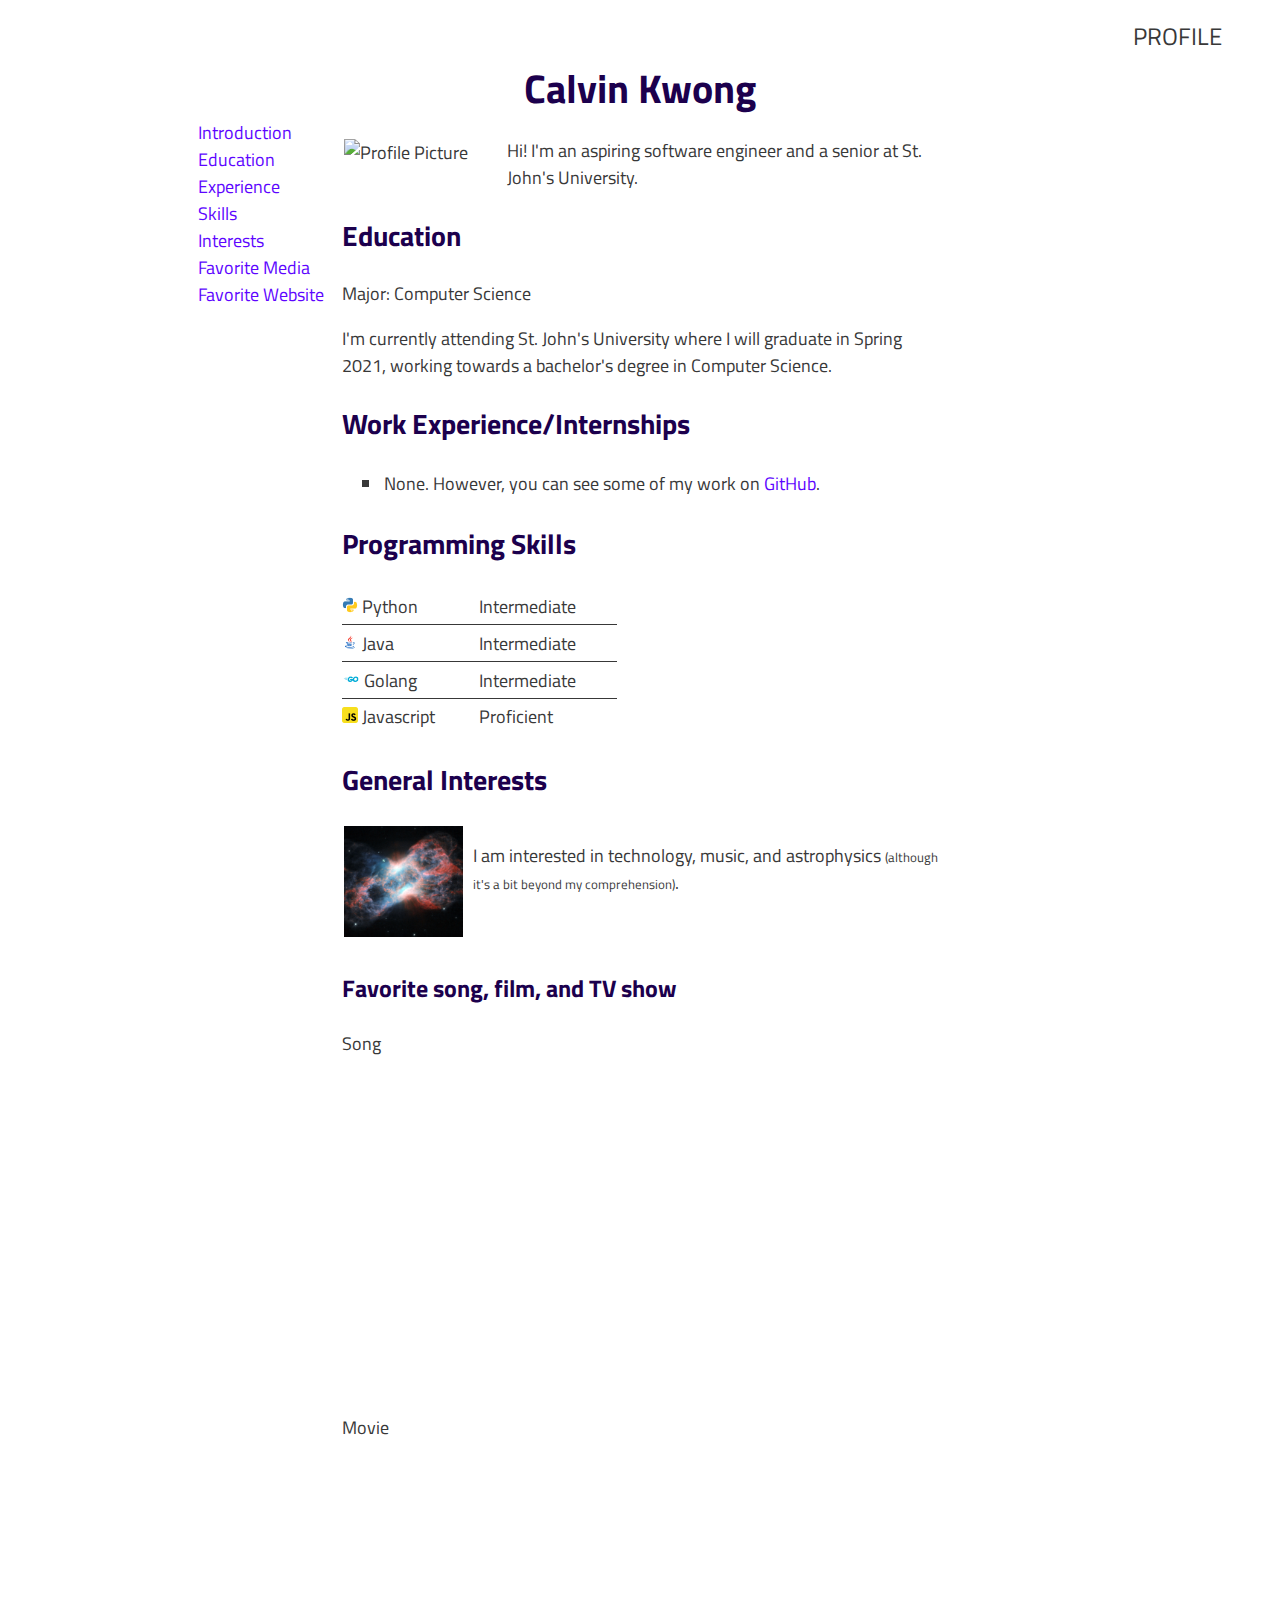
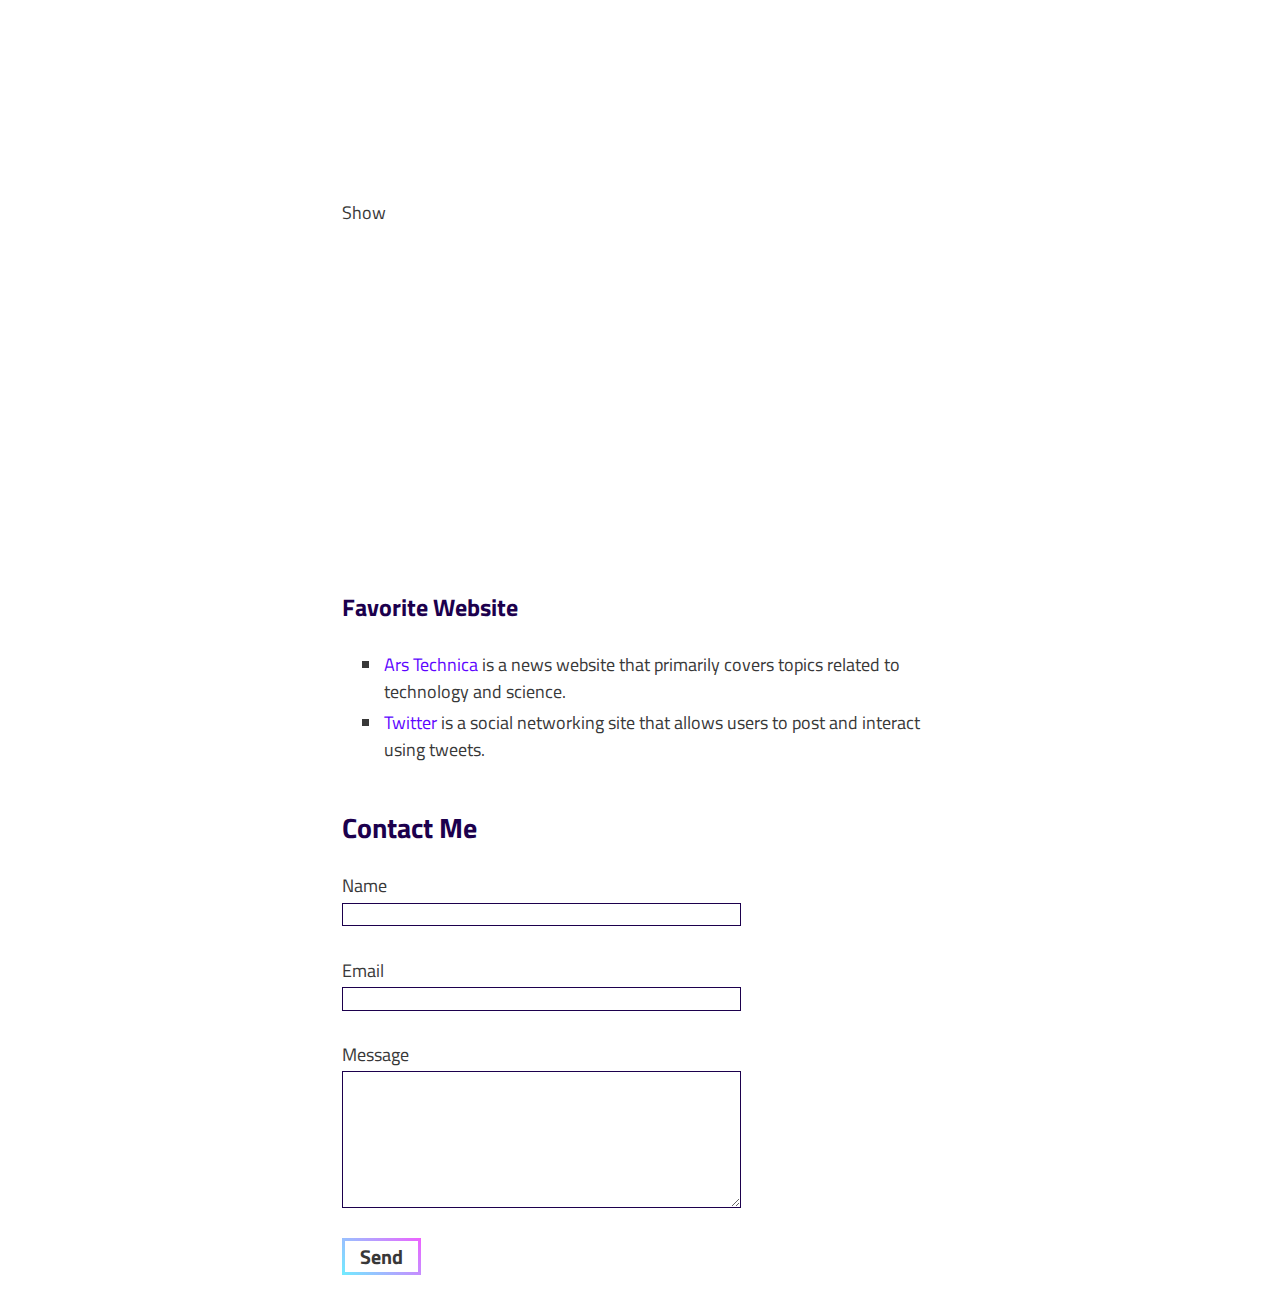
==== index.html @ 83ea5fe5 "Milestone 2 very basic css" ====
<!DOCTYPE html>
<html>
    <head>
        <meta name="viewport" content="width=device-width, initial-scale=1">
        <title>Profile Page</title>

        <link rel="stylesheet" href="css/design.css">
        <link rel="stylesheet" href="css/mycss_web.css" media="(min-width: 769px)">
        <link rel="stylesheet" href="css/mycss_tablet.css" media="(max-width: 768px)">

        <link rel="preconnect" href="https://fonts.gstatic.com">
        <link href="https://fonts.googleapis.com/css2?family=Titillium+Web&display=swap" rel="stylesheet">

        <script src="https://kit.fontawesome.com/d18b7a33a9.js" crossorigin="anonymous"></script>
        <style>
            #basic {
                font-size: 2.5rem;
                margin: 0px 0px 0px 0px;
                text-align: center;
                width:"100%";
            }
        </style>

    </head>
    <body>
        <header>
            <nav>
                <ul class="navbar">
                    <li><a class="nav-link" href="#">Profile</a></li> 
                </ul>
            </nav>
        </header>

        <main>
            <div id="profile">
                <h1 id="basic">Calvin Kwong</h1>

                <div id="shortcuts">
                    <a href="#basic">Introduction</a><br>
                    <a href="#education">Education</a><br>
                    <a href="#experience">Experience</a><br>
                    <a href="#skills">Skills</a><br>
                    <a href="#interests">Interests</a><br>
                    <a href="#favorite_media">Favorite Media</a><br>
                    <a href="#favorite_website">Favorite Website</a>
                </div>

                <div id="information">
                    <div id="introduction">
                        <img src="https://cdn.pixabay.com/photo/2015/10/05/22/37/blank-profile-picture-973460_960_720.png" alt="Profile Picture" width="144px" style="float: left; margin-right: 1em;">
                        <p>Hi! I'm an aspiring software engineer and a senior at St. John's University.</p>
                    </div>
                    
                    <section>
                        <h2 id="education">Education</h2>
                        <p>Major: Computer Science</p>
                        <p>
                            I'm currently attending St. John's University where I will graduate in Spring 2021, working towards a bachelor's degree in Computer Science.
                        </p>
                    </section>
                
                    <section>
                        <h2 id="experience">Work Experience/Internships</h2>
                        <ul>
                            <li>None. However, you can see some of my work on <a href="https://github.com/aethyris" target="_blank"><i class="fab fa-github"></i> GitHub</a>.</li>
                        </ul>
                    </section>
                
                    <section>
                        <h2 id="skills">Programming Skills</h2>
                        <div style="overflow-x: auto;">
                            <table>
                                <tr>
                                    <td><img src="images/profile/python.png" class="language-icons"> Python</td>
                                    <td>Intermediate</td>
                                </tr>
                                <tr>
                                    <td><img src="images/profile/java.png" class="language-icons"> Java</td>
                                    <td>Intermediate</td>
                                </tr>
                                <tr>
                                    <td><img src="images/profile/golang.png" class="language-icons"> Golang</td>
                                    <td>Intermediate</td>
                                </tr>
                                <tr>
                                    <td><img src="images/profile/javascript.png" class="language-icons"> Javascript</td>
                                    <td>Proficient</td>
                                </tr>
                            </table>
                        </div>
                    </section>
                
                    <section>
                        <h2 id="interests">General Interests</h2>
                        <div style="display: inline-flex; gap: .5rem;">
                            <img src="images/profile/astronomy.jpg" width ="20%" alt="Picture of nebula.">
                            <p>I am interested in technology, music, and astrophysics <span>(although it's a bit beyond my comprehension)</span>.</p>
                        </div>
                    
                        <section>
                            <h3 id="favorite_media">Favorite song, film, and TV show</h3>
                            <p>Song</p>
                            <iframe width="560" height="315" src="https://www.youtube.com/embed/zQOxCwwwBNE" frameborder="0" allow="accelerometer; autoplay; clipboard-write; encrypted-media; gyroscope; picture-in-picture" allowfullscreen></iframe>
                            <p>Movie</p>
                            <iframe width="560" height="315" src="https://www.youtube.com/embed/isOGD_7hNIY" frameborder="0" allow="accelerometer; autoplay; clipboard-write; encrypted-media; gyroscope; picture-in-picture" allowfullscreen></iframe>
                            <p>Show</p>
                            <iframe width="560" height="315" src="https://www.youtube.com/embed/caLji74IIp4" frameborder="0" allow="accelerometer; autoplay; clipboard-write; encrypted-media; gyroscope; picture-in-picture" allowfullscreen></iframe>
                        </section>

                        <section>
                            <h3 id="favorite_website">Favorite Website</h3>
                            <ul>
                                <li><a href="https://arstechnica.com/" target="_blank">Ars Technica</a> is a news website that primarily covers topics related to technology and science.</li>
                                <li><a href="https://twitter.com/" target="_blank">Twitter</a> is a social networking site that allows users to post and interact using tweets.</li>
                            </ul>
                        </section>            
                    </section>      
                </div>

                <div id="contact-me">
                    <h2>Contact Me</h2>
                    <form class="contact-form">
                        <label for="contact_name">Name</label>
                        <input type="text" id="contact_name" name="name" required>
                        <br>

                        <label for="contact_email">Email</label>
                        <input type="email" id="contact_email" name="email" required>
                        <br>

                        <label for="contact_msg">Message</label>
                        <textarea id="contact_msg" name="message"></textarea>
                        <br>
                        <button class="button-gradient" type="submit">Send</button>
                    </form>
                </div>
            </div>  
        </main>

    </body>
</html>
---- css/design.css ----
:root {
    --sorta-black: #383838;
    --gradient-blue: #70EDFF;
    --gradient-pink: #EE61FF;
    --lavenderish: #5D05FF;
    --header-purple: #1c004d;
}

div {
    background: white;
}

body {
    font-family: 'Titillium Web', sans-serif;
    font-size: 1.1rem;
    color: var(--sorta-black);
    display: grid;
    height: 100%;
    grid-template-rows: auto 1fr auto;
    grid-template-areas:
        "header"
        "content"
        "footer";
}

h1, h2, h3, h4, h5, h6 {
    font-family: 'Titillium Web', sans-serif;
    font-weight: bolder;
    color: var(--header-purple);
}

h1 {
    font-size: 2rem;
}

h2 {
    font-size: 1.75rem;
}

h3 {
    font-size: 1.5rem;
}

h4 {
    font-size: 1.25rem;
}

h5 {
    font-size: 1rem;
}

h6 {
    font-size: 0.83rem;
}

p {
    font-family: 'Titillium Web', sans-serif;
    font-size: 1.1rem;
    color: var(--sorta-black)
}

.button-gradient {
    font-family: 'Titillium Web', sans-serif;
    font-size: 1.25rem;
    font-weight: bold;
    padding: 0em .75em;
    color: var(--sorta-black);
    border: solid 3px transparent;
    background-image: linear-gradient(rgba(255, 255, 255, 0), rgba(255, 255, 255, 0)), linear-gradient(45deg, var(--gradient-blue), var(--gradient-pink));
    background-origin: border-box;
    background-clip: content-box, border-box;
    box-shadow: 2px 1000px 1px white inset;
    display: inline-flex;
    align-items: center;
    justify-content: center;  
}

.button-gradient:hover, .button-gradient:active {
    animation-name: button-gradient-anim;
    animation-duration: .25s;
    animation-timing-function: ease-out;
    animation-fill-mode: forwards;
}

@keyframes button-gradient-anim {
    0% {
        box-shadow: 2px 1000px 1px white inset;
        color: var(--sorta-black);
    }
    100% {
        box-shadow: none;
        color: white;
    }
}

a {
    color: var(--lavenderish);
    position: relative;
    text-decoration: none;
    padding-bottom: 1px;;
}

a:before, a:after {
    content: "";
	position: absolute;
	bottom: .125rem;
	left: 0; right: 0;
	height: 2px;
    background-color: var(--lavenderish);
    opacity: 0;
}

a:hover:before, a:focus:before {
    opacity: 1;
	transform: translateY(3px);
    transition: transform .25s ease-out, opacity .25s;
}

a:hover:after, a:focus:after {
    opacity: 1;
	transform: translateY(3px);
    transition: transform 0s .25s ease-out, opacity 0s .25s;
}

img {
    padding: 2px;
}

table {
    border-collapse: collapse;
    table-layout: fixed;
    width: 275px;
}

tr {
    border-bottom: 1px solid var(--sorta-black);
    max-height: 2em;
}

tr:last-child {
    border: none;
}

td {
    padding: 0.25em 2em 0.25em 0em;
}

.language-icons {
    display: inline-block;
    height: 1rem;
    padding: 0px;
    margin: 0px;
}

form {
    padding-bottom: 2rem;
}

input, textarea {
    border: 1px solid var(--header-purple);
    display: block;
    margin: .25em 0em .25em 0em;
    padding: .25em .5em;
    width: 24rem;
}

textarea {
    height: 8rem;
}

ul {
    list-style: square;
}

li {
    padding: 2px;
}

span {
    font-size: .8rem;
}

.navbar {
    list-style-type: none;
    margin: 0;
    padding: 0;
    justify-items: right;
}

.nav-link {
    font-size: 1.5rem;
    color: var(--sorta-black);
    text-transform: uppercase;
    padding: 0px 0px 0.25rem 0px;
    float: left;
}

.nav-link:before, .nav-link:after{
    height: 3px;
}

@media print {
    #shortcuts, #contact-me {
        visibility: hidden;
    }
}
---- css/mycss_web.css ----
nav {
    grid-area: header;
    padding: .5rem 3rem;
}

#profile {
    display: grid;
    grid-template-columns: 25% 1fr minmax(10%, 25%);
    grid-template-rows: auto 1fr auto;
    grid-template-areas:
        "name name name"
        "shortcuts information ."
        "test contact .";
    grid-column-gap: 1em;
}

#basic {
    grid-area: name;
}

#information {
    grid-area: information;
}

#shortcuts {
    grid-area: shortcuts;
    justify-self: right;
}

#contact-me {
    grid-area: contact;
}
---- css/mycss_tablet.css ----
#shortcuts {
  display: flex;
  flex-wrap: wrap;
  justify-content: center;
  gap: .5rem;
}
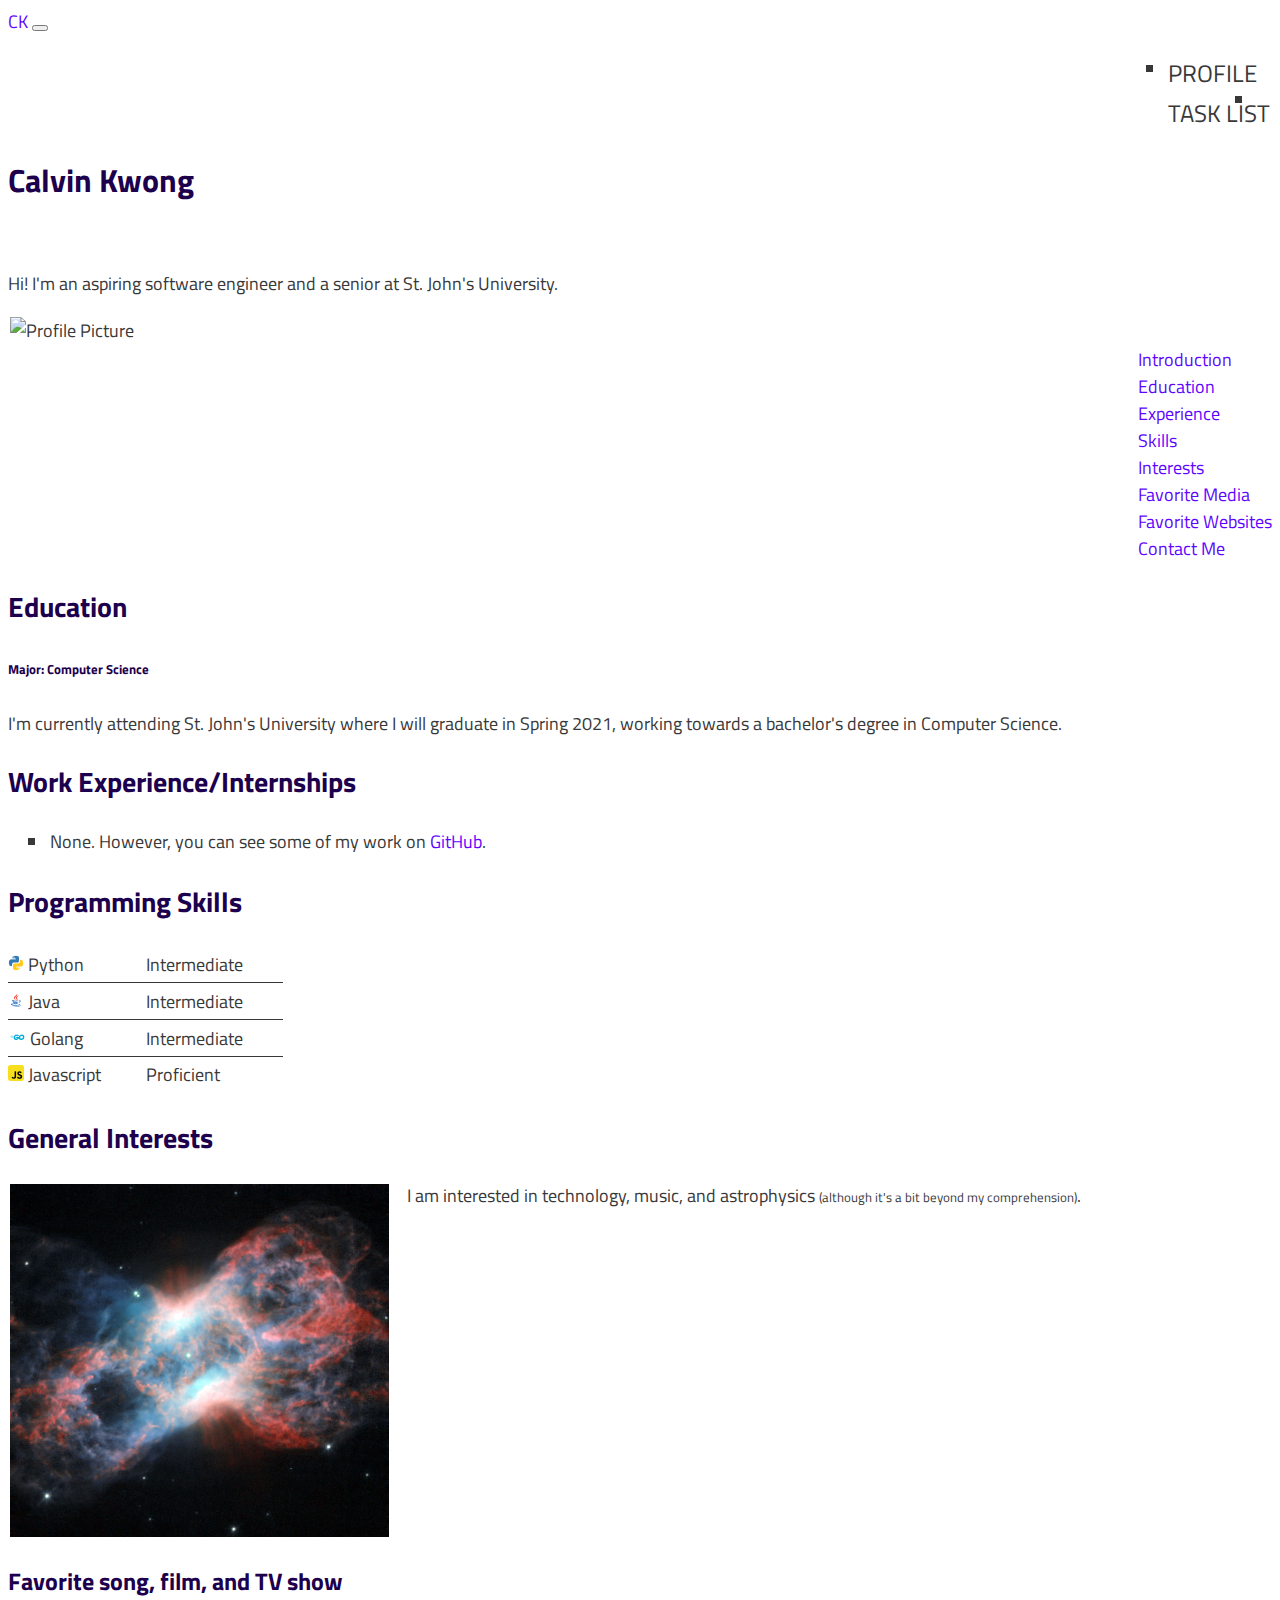
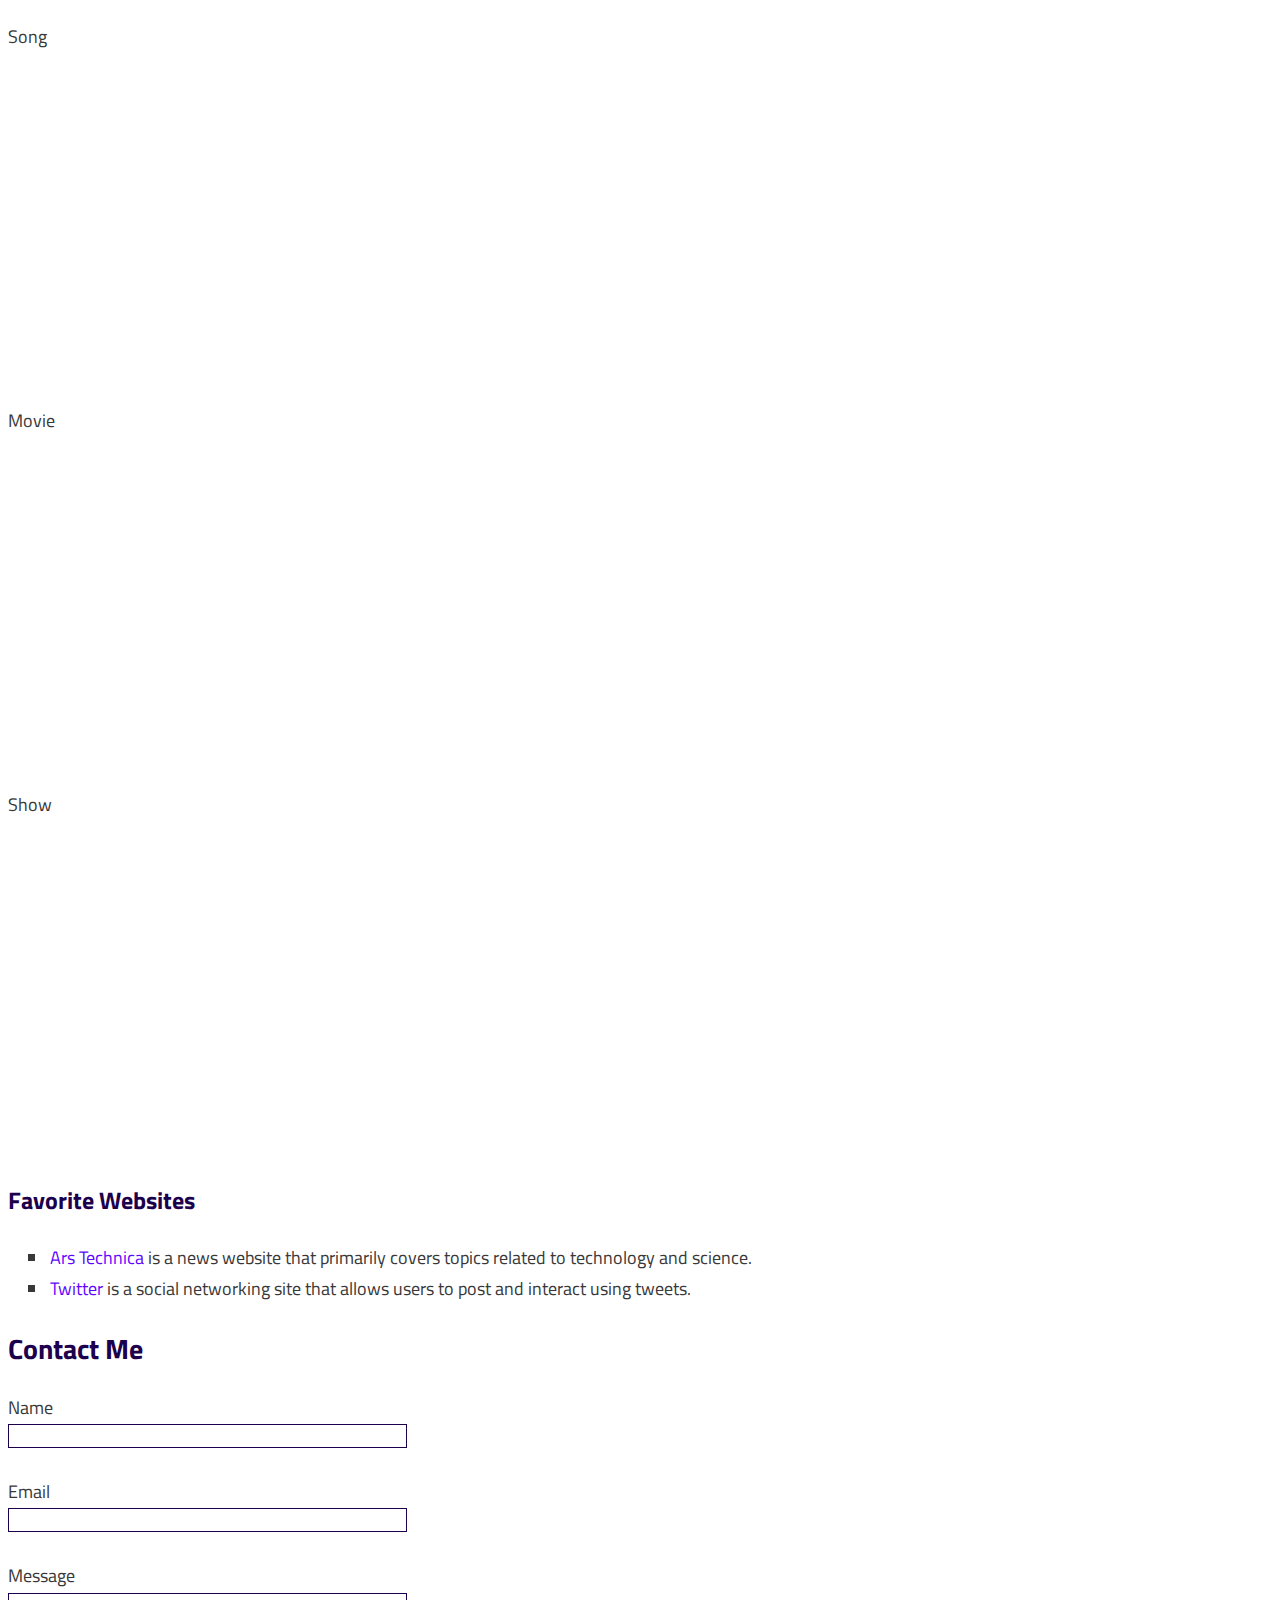
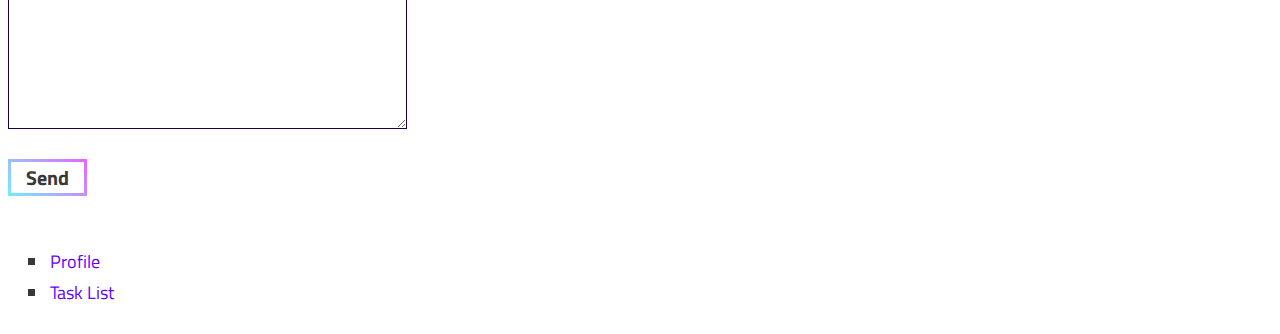
==== commit d8aea888: "Fixed differences in navbar padding between the index.html and tasks.html pages" ====
--- a/index.html
+++ b/index.html
@@ -1,141 +1,171 @@
 <!DOCTYPE html>
 <html>
     <head>
+        <meta charset="utf-8">
         <meta name="viewport" content="width=device-width, initial-scale=1">
         <title>Profile Page</title>
 
+        <link rel="stylesheet" href="https://cdn.jsdelivr.net/npm/bootstrap@4.6.0/dist/css/bootstrap.min.css" integrity="sha384-B0vP5xmATw1+K9KRQjQERJvTumQW0nPEzvF6L/Z6nronJ3oUOFUFpCjEUQouq2+l" crossorigin="anonymous">
         <link rel="stylesheet" href="css/design.css">
         <link rel="stylesheet" href="css/mycss_web.css" media="(min-width: 769px)">
         <link rel="stylesheet" href="css/mycss_tablet.css" media="(max-width: 768px)">
 
         <link rel="preconnect" href="https://fonts.gstatic.com">
         <link href="https://fonts.googleapis.com/css2?family=Titillium+Web&display=swap" rel="stylesheet">
+        <script src="https://kit.fontawesome.com/d18b7a33a9.js" crossorigin="anonymous"></script>
 
-        <script src="https://kit.fontawesome.com/d18b7a33a9.js" crossorigin="anonymous"></script>
         <style>
-            #basic {
-                font-size: 2.5rem;
-                margin: 0px 0px 0px 0px;
-                text-align: center;
-                width:"100%";
+            #general-interests {
+                display: flex;
+                flex-wrap: wrap;
+            }
+            #astronomy-pic {
+                max-width: 30%;
+                margin-right: 1rem;
+            }
+            #interests-text {
+                margin-top: 0rem;
             }
         </style>
 
     </head>
     <body>
-        <header>
-            <nav>
-                <ul class="navbar">
-                    <li><a class="nav-link" href="#">Profile</a></li> 
-                </ul>
+        <header class="bg-dark row">
+            <nav class="navbar navbar-expand-md p-0 container">
+                <a class="navbar-brand logo text-white" href="index.html">CK</a>
+                <button class="navbar-toggler" type="button" data-toggle="collapse" data-target="#navbarContent" aria-controls="navbarContent" aria-expanded="false" aria-label="Toggle navigation">
+                    <i class="fas fa-bars pt-3" style="color: white; font-size: 1.5rem;"></i>
+                </button>
+
+                <div class="collapse navbar-collapse" id="navbarContent">
+                    <ul class="navbar-nav ml-auto pt-4">
+                        <li class="nav-item"><a class="nav-link" href="#">Profile</a></li>
+                        <li class="nav-item"><a class="nav-link" href="Assignment02/tasks.html">Task List</a></li>
+                    </ul>
+                </div>
             </nav>
         </header>
 
         <main>
-            <div id="profile">
-                <h1 id="basic">Calvin Kwong</h1>
+            <section class="jumbotron jumbotron-fluid gradient-row m-0" id="introduction">
+                <h1 class="display-4 text-white text-center">Calvin Kwong</h1><br>
+                <p class="lead text-white text-center">Hi! I'm an aspiring software engineer and a senior at St. John's University.</p>
+            </section>
 
-                <div id="shortcuts">
-                    <a href="#basic">Introduction</a><br>
-                    <a href="#education">Education</a><br>
-                    <a href="#experience">Experience</a><br>
-                    <a href="#skills">Skills</a><br>
-                    <a href="#interests">Interests</a><br>
-                    <a href="#favorite_media">Favorite Media</a><br>
-                    <a href="#favorite_website">Favorite Website</a>
-                </div>
+            <div class="container mt-2">
+                <div class="row">
+                    <div class="col-sm order-md-12 mx-auto">
+                        <img src="https://cdn.pixabay.com/photo/2015/10/05/22/37/blank-profile-picture-973460_960_720.png" id="profile-picture" alt="Profile Picture" width="144px">
+                        <div id="shortcuts">
+                            <a href="#introduction">Introduction</a><br>
+                            <a href="#education">Education</a><br>
+                            <a href="#experience">Experience</a><br>
+                            <a href="#skills">Skills</a><br>
+                            <a href="#interests">Interests</a><br>
+                            <a href="#favorite-media">Favorite Media</a><br>
+                            <a href="#favorite-website">Favorite Websites</a><br>
+                            <a href="#contact-me">Contact Me</a>
+                        </div>
+                    </div>
 
-                <div id="information">
-                    <div id="introduction">
-                        <img src="https://cdn.pixabay.com/photo/2015/10/05/22/37/blank-profile-picture-973460_960_720.png" alt="Profile Picture" width="144px" style="float: left; margin-right: 1em;">
-                        <p>Hi! I'm an aspiring software engineer and a senior at St. John's University.</p>
-                    </div>
-                    
-                    <section>
-                        <h2 id="education">Education</h2>
-                        <p>Major: Computer Science</p>
-                        <p>
-                            I'm currently attending St. John's University where I will graduate in Spring 2021, working towards a bachelor's degree in Computer Science.
-                        </p>
-                    </section>
-                
-                    <section>
-                        <h2 id="experience">Work Experience/Internships</h2>
-                        <ul>
-                            <li>None. However, you can see some of my work on <a href="https://github.com/aethyris" target="_blank"><i class="fab fa-github"></i> GitHub</a>.</li>
-                        </ul>
-                    </section>
-                
-                    <section>
-                        <h2 id="skills">Programming Skills</h2>
-                        <div style="overflow-x: auto;">
-                            <table>
-                                <tr>
-                                    <td><img src="images/profile/python.png" class="language-icons"> Python</td>
-                                    <td>Intermediate</td>
-                                </tr>
-                                <tr>
-                                    <td><img src="images/profile/java.png" class="language-icons"> Java</td>
-                                    <td>Intermediate</td>
-                                </tr>
-                                <tr>
-                                    <td><img src="images/profile/golang.png" class="language-icons"> Golang</td>
-                                    <td>Intermediate</td>
-                                </tr>
-                                <tr>
-                                    <td><img src="images/profile/javascript.png" class="language-icons"> Javascript</td>
-                                    <td>Proficient</td>
-                                </tr>
-                            </table>
-                        </div>
-                    </section>
-                
-                    <section>
-                        <h2 id="interests">General Interests</h2>
-                        <div style="display: inline-flex; gap: .5rem;">
-                            <img src="images/profile/astronomy.jpg" width ="20%" alt="Picture of nebula.">
-                            <p>I am interested in technology, music, and astrophysics <span>(although it's a bit beyond my comprehension)</span>.</p>
-                        </div>
-                    
-                        <section>
-                            <h3 id="favorite_media">Favorite song, film, and TV show</h3>
-                            <p>Song</p>
-                            <iframe width="560" height="315" src="https://www.youtube.com/embed/zQOxCwwwBNE" frameborder="0" allow="accelerometer; autoplay; clipboard-write; encrypted-media; gyroscope; picture-in-picture" allowfullscreen></iframe>
-                            <p>Movie</p>
-                            <iframe width="560" height="315" src="https://www.youtube.com/embed/isOGD_7hNIY" frameborder="0" allow="accelerometer; autoplay; clipboard-write; encrypted-media; gyroscope; picture-in-picture" allowfullscreen></iframe>
-                            <p>Show</p>
-                            <iframe width="560" height="315" src="https://www.youtube.com/embed/caLji74IIp4" frameborder="0" allow="accelerometer; autoplay; clipboard-write; encrypted-media; gyroscope; picture-in-picture" allowfullscreen></iframe>
+                    <div class="col-sm-9 order-md-1">
+                        <section id="education">
+                            <h2>Education</h2>
+                            <h6>Major: Computer Science</h6>
+                            <p>I'm currently attending St. John's University where I will graduate in Spring 2021, working towards a bachelor's degree in Computer Science.</p>
                         </section>
 
-                        <section>
-                            <h3 id="favorite_website">Favorite Website</h3>
+                        <section id="experience">
+                            <h2>Work Experience/Internships</h2>
                             <ul>
-                                <li><a href="https://arstechnica.com/" target="_blank">Ars Technica</a> is a news website that primarily covers topics related to technology and science.</li>
-                                <li><a href="https://twitter.com/" target="_blank">Twitter</a> is a social networking site that allows users to post and interact using tweets.</li>
+                                <li>None. However, you can see some of my work on <a href="https://github.com/aethyris" target="_blank"><i class="fab fa-github"></i> GitHub</a>.</li>
                             </ul>
-                        </section>            
-                    </section>      
+                        </section>
+
+                        <section id="skills">
+                            <h2>Programming Skills</h2>
+                            <div style="overflow-x: auto;">
+                                <table>
+                                    <tr>
+                                        <td><img src="images/profile/python.png" class="language-icons"> Python</td>
+                                        <td>Intermediate</td>
+                                    </tr>
+                                    <tr>
+                                        <td><img src="images/profile/java.png" class="language-icons"> Java</td>
+                                        <td>Intermediate</td>
+                                    </tr>
+                                    <tr>
+                                        <td><img src="images/profile/golang.png" class="language-icons"> Golang</td>
+                                        <td>Intermediate</td>
+                                    </tr>
+                                    <tr>
+                                        <td><img src="images/profile/javascript.png" class="language-icons"> Javascript</td>
+                                        <td>Proficient</td>
+                                    </tr>
+                                </table>
+                            </div>
+                        </section>
+
+                        <section id="interests">
+                            <h2>General Interests</h2>
+                            <div id="general-interests">
+                                <img src="images/profile/astronomy.jpg" id="astronomy-pic" alt="Picture of nebula.">
+                                <p id="interests-text">I am interested in technology, music, and astrophysics <span>(although it's a bit beyond my comprehension)</span>.</p>
+                            </div>
+                    
+                            <section id="favorite-media">
+                                <h3>Favorite song, film, and TV show</h3>
+                                <p>Song</p>
+                                <iframe width="560" height="315" src="https://www.youtube.com/embed/zQOxCwwwBNE" frameborder="0" allow="accelerometer; autoplay; clipboard-write; encrypted-media; gyroscope; picture-in-picture" allowfullscreen></iframe>
+                                <p>Movie</p>
+                                <iframe width="560" height="315" src="https://www.youtube.com/embed/isOGD_7hNIY" frameborder="0" allow="accelerometer; autoplay; clipboard-write; encrypted-media; gyroscope; picture-in-picture" allowfullscreen></iframe>
+                                <p>Show</p>
+                                <iframe width="560" height="315" src="https://www.youtube.com/embed/caLji74IIp4" frameborder="0" allow="accelerometer; autoplay; clipboard-write; encrypted-media; gyroscope; picture-in-picture" allowfullscreen></iframe>
+                            </section>
+
+                            <section id="favorite-website">
+                                <h3>Favorite Websites</h3>
+                                <ul>
+                                    <li><a href="https://arstechnica.com/" target="_blank">Ars Technica</a> is a news website that primarily covers topics related to technology and science.</li>
+                                    <li><a href="https://twitter.com/" target="_blank">Twitter</a> is a social networking site that allows users to post and interact using tweets.</li>
+                                </ul>
+                            </section>            
+                        </section>
+
+                        <section id="contact-me">
+                            <h2>Contact Me</h2>
+                            <form class="contact-form">
+                                <label for="contact_name">Name</label>
+                                <input type="text" id="contact_name" name="name" required>
+                                <br>
+    
+                                <label for="contact_email">Email</label>
+                                <input type="email" id="contact_email" name="email" required>
+                                <br>
+                                
+                                <label for="contact_msg">Message</label>
+                                <textarea id="contact_msg" name="message"></textarea>
+                                <br>
+                                <button class="button-gradient" type="submit">Send</button>
+                            </form>
+                        </section>
+                    </div>
                 </div>
+            </div>
+        </main>
 
-                <div id="contact-me">
-                    <h2>Contact Me</h2>
-                    <form class="contact-form">
-                        <label for="contact_name">Name</label>
-                        <input type="text" id="contact_name" name="name" required>
-                        <br>
+        <footer style="overflow: hidden;" class="bg-dark row">
+            <div class="container custom-footer pt-3 px-0">
+                <ul>
+                    <li><a href="#">Profile</a></li>
+                    <li><a href="Assignment02/tasks.html">Task List</a></li>
+                </ul>
+            </div>
+        </footer>
 
-                        <label for="contact_email">Email</label>
-                        <input type="email" id="contact_email" name="email" required>
-                        <br>
-
-                        <label for="contact_msg">Message</label>
-                        <textarea id="contact_msg" name="message"></textarea>
-                        <br>
-                        <button class="button-gradient" type="submit">Send</button>
-                    </form>
-                </div>
-            </div>  
-        </main>
+        <!-- jQuery, Popper.js, Bootstrap JS plugins-->
+        <script src="https://code.jquery.com/jquery-3.5.1.slim.min.js" integrity="sha384-DfXdz2htPH0lsSSs5nCTpuj/zy4C+OGpamoFVy38MVBnE+IbbVYUew+OrCXaRkfj" crossorigin="anonymous"></script>
+        <script src="https://cdn.jsdelivr.net/npm/bootstrap@4.6.0/dist/js/bootstrap.bundle.min.js" integrity="sha384-Piv4xVNRyMGpqkS2by6br4gNJ7DXjqk09RmUpJ8jgGtD7zP9yug3goQfGII0yAns" crossorigin="anonymous"></script>
 
     </body>
 </html>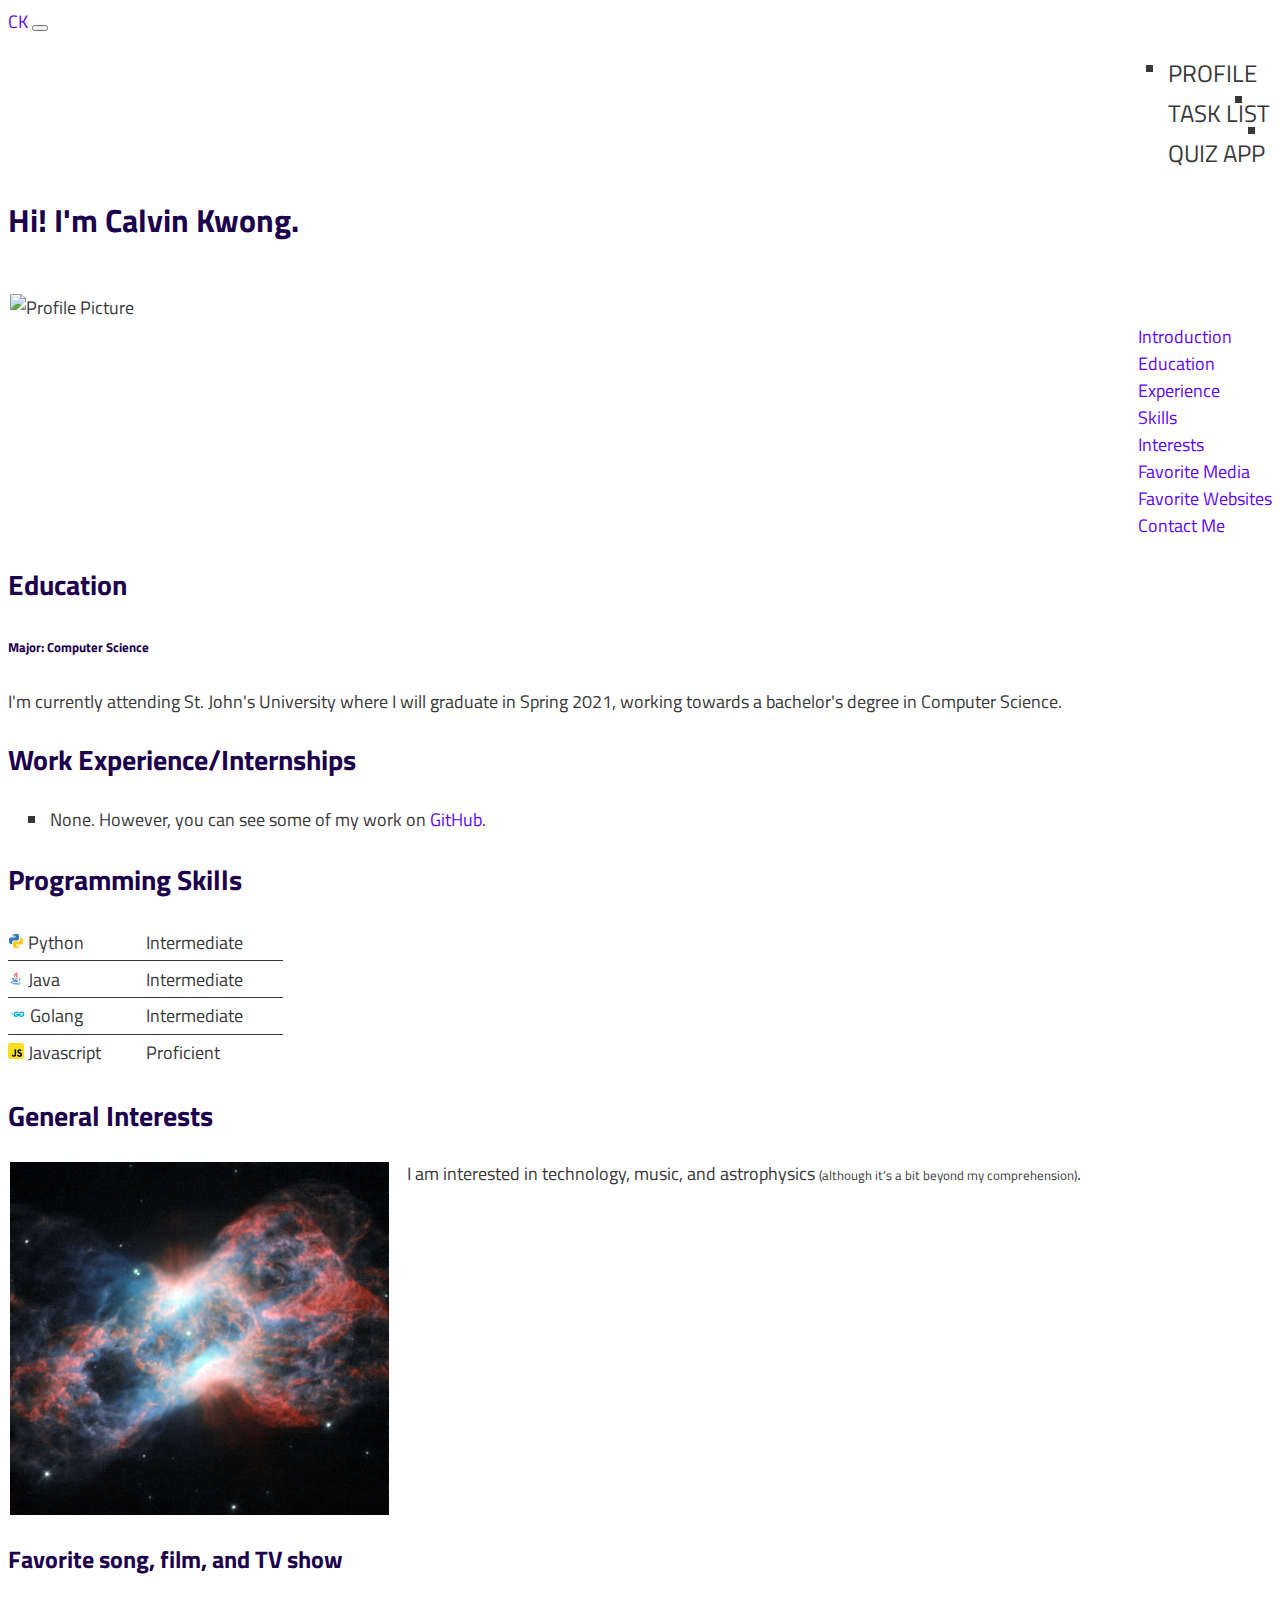
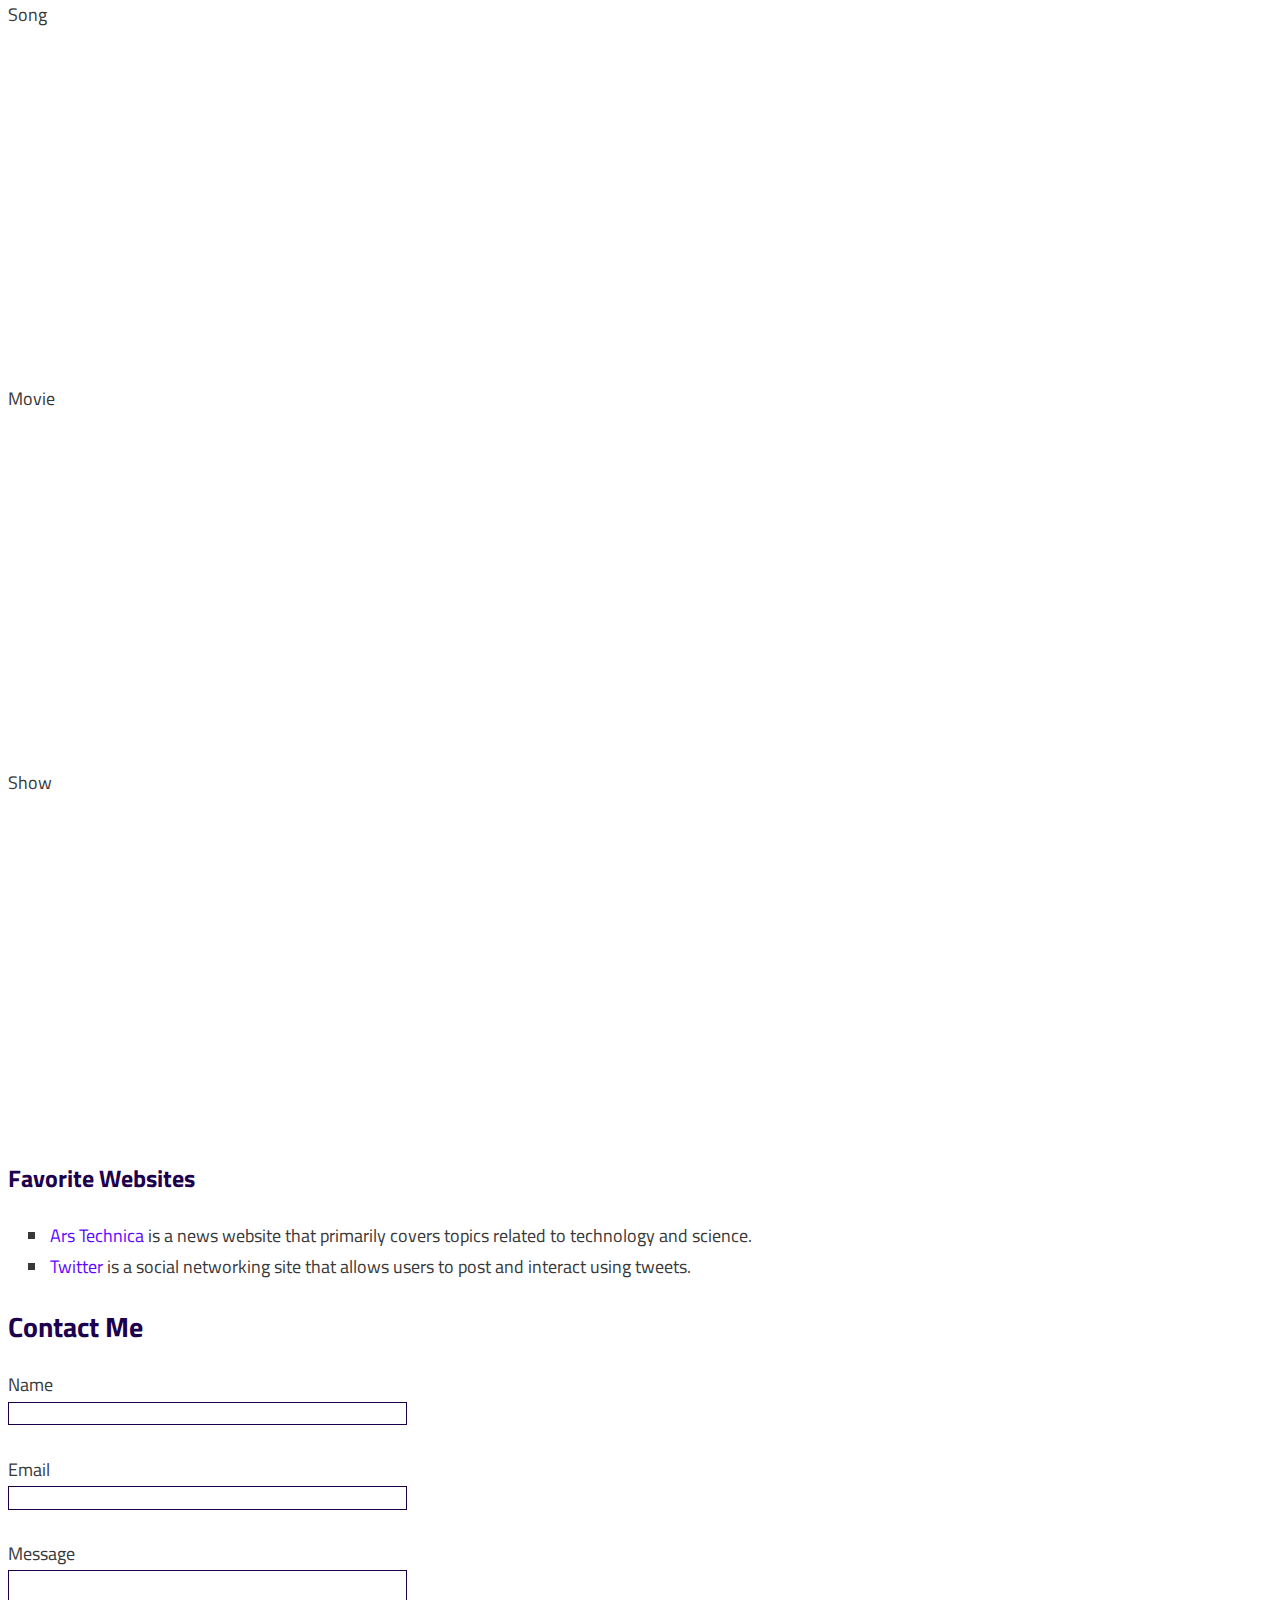
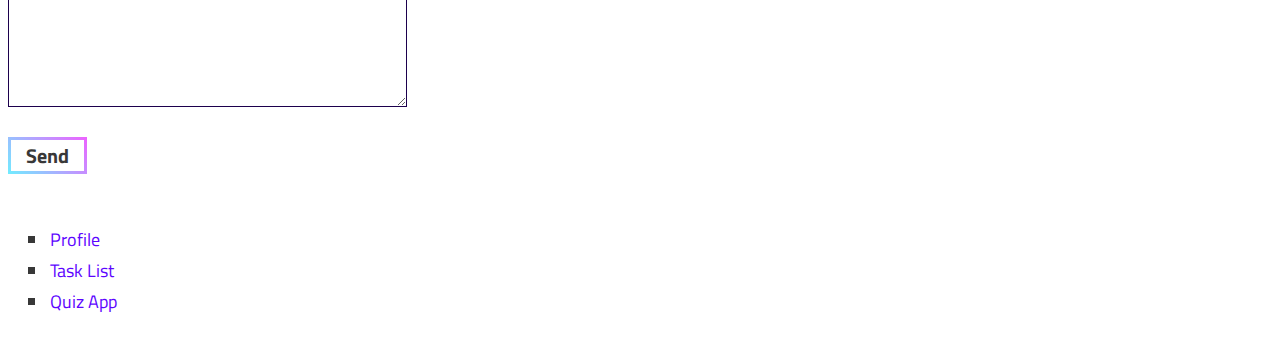
==== commit 667b7658: "Merge branch 'quiz-app'" ====
--- a/index.html
+++ b/index.html
@@ -29,7 +29,8 @@
         </style>
 
     </head>
-    <body>
+    <body class="min-vh-100 container-fluid d-flex flex-column">
+        <!-- Navbar-->
         <header class="bg-dark row">
             <nav class="navbar navbar-expand-md p-0 container">
                 <a class="navbar-brand logo text-white" href="index.html">CK</a>
@@ -41,15 +42,15 @@
                     <ul class="navbar-nav ml-auto pt-4">
                         <li class="nav-item"><a class="nav-link" href="#">Profile</a></li>
                         <li class="nav-item"><a class="nav-link" href="Assignment02/tasks.html">Task List</a></li>
+                        <li class="nav-item"><a class="nav-link" href="Assignment03/quiz.html">Quiz App</a></li>
                     </ul>
                 </div>
             </nav>
         </header>
 
-        <main>
-            <section class="jumbotron jumbotron-fluid gradient-row m-0" id="introduction">
-                <h1 class="display-4 text-white text-center">Calvin Kwong</h1><br>
-                <p class="lead text-white text-center">Hi! I'm an aspiring software engineer and a senior at St. John's University.</p>
+        <main class="container-fluid row flex-fill d-flex flex-column m-0 p-0">
+            <section id='introduction' class="jumbotron jumbotron-fluid gradient-row p-3 row">
+                <h1 class="display-4 text-white text-center m-0 mx-auto">Hi! I'm Calvin Kwong.</h1><br>
             </section>
 
             <div class="container mt-2">
@@ -159,6 +160,7 @@
                 <ul>
                     <li><a href="#">Profile</a></li>
                     <li><a href="Assignment02/tasks.html">Task List</a></li>
+                    <li><a href="Assignment03/quiz.html">Quiz App</a></li>
                 </ul>
             </div>
         </footer>
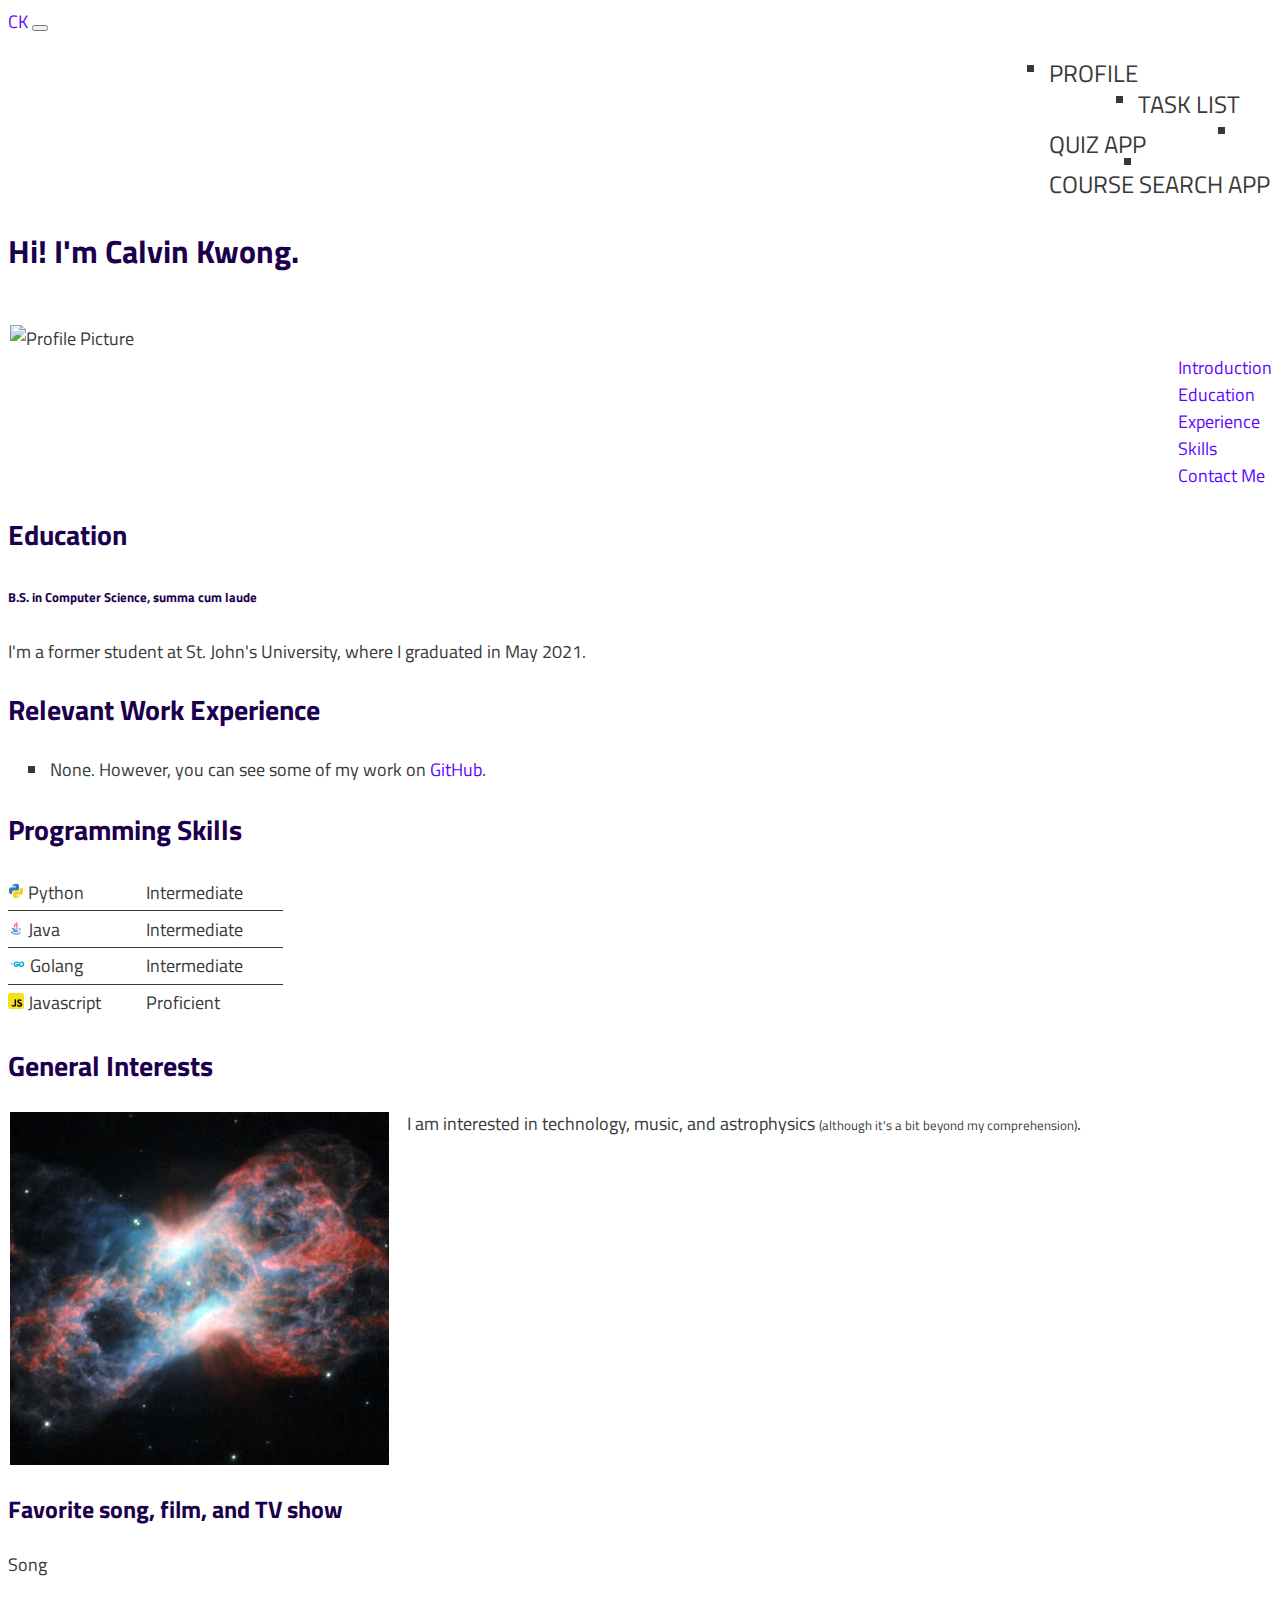
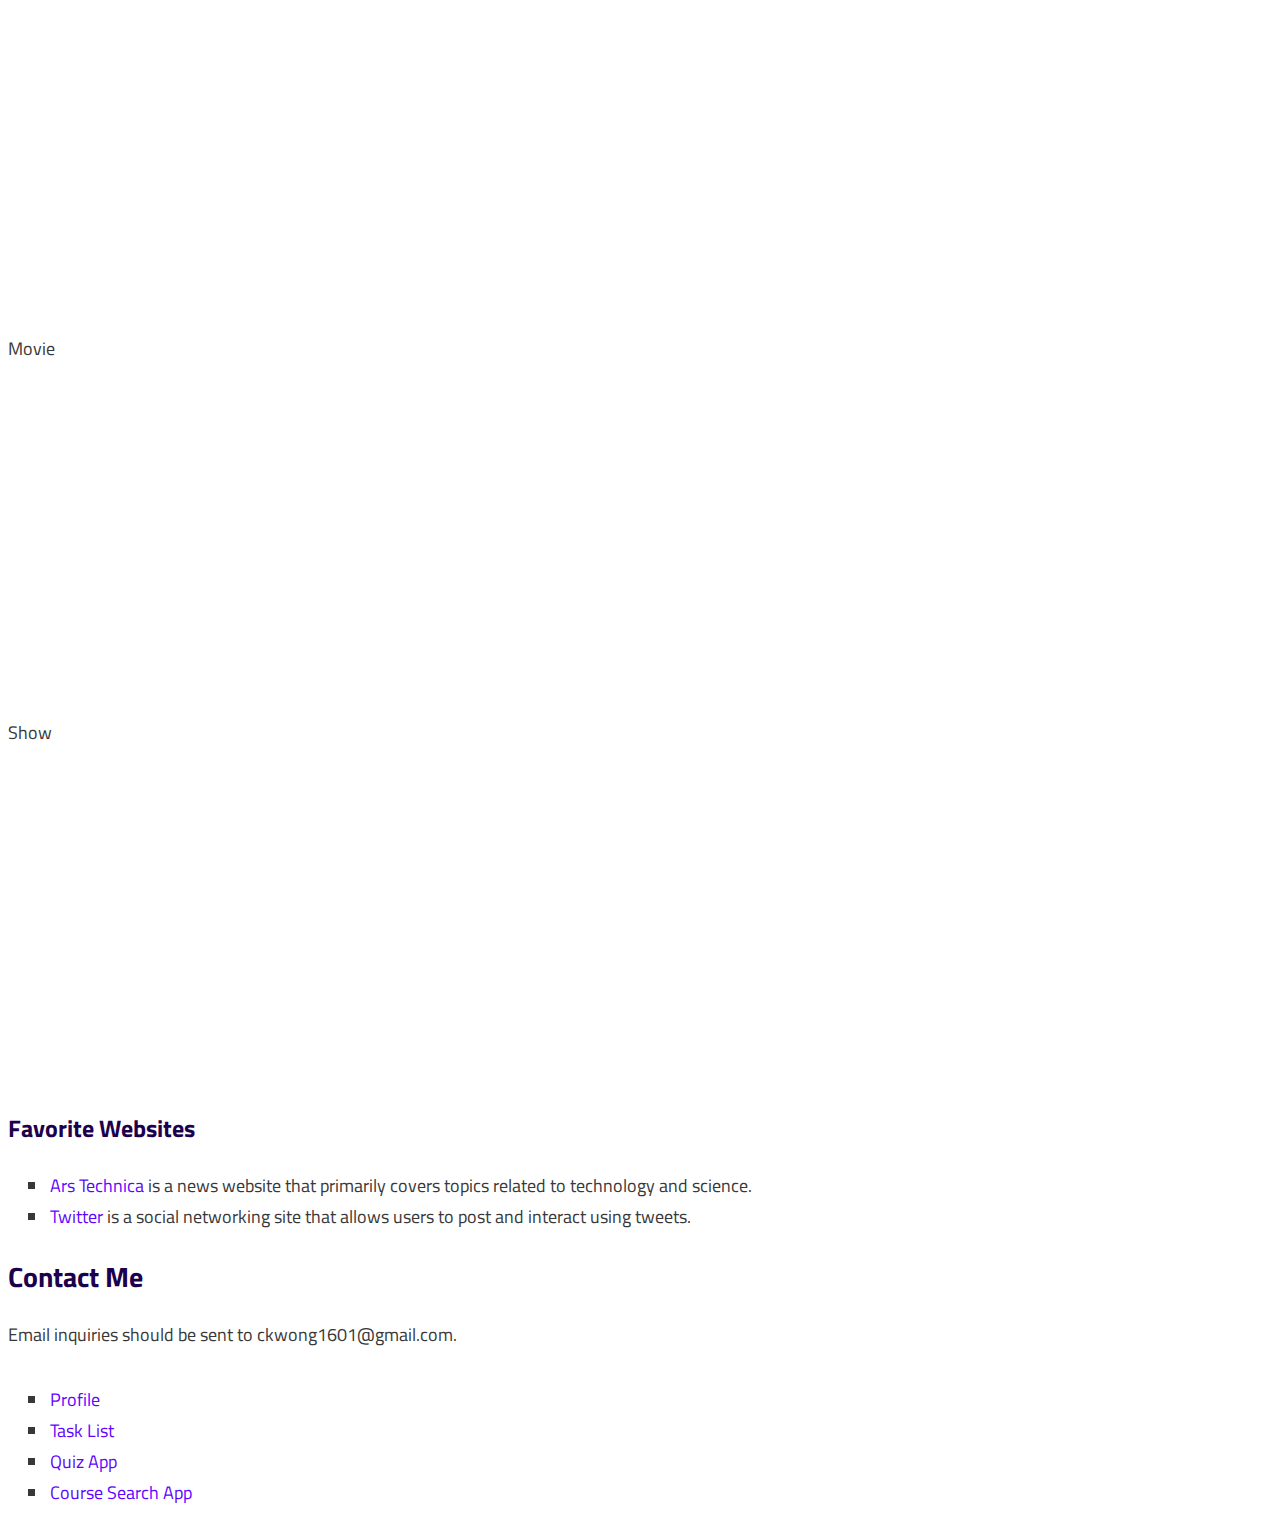
==== commit 1ef6ffb4: "Updated README and added link to course search app" ====
--- a/index.html
+++ b/index.html
@@ -43,6 +43,7 @@
                         <li class="nav-item"><a class="nav-link" href="#">Profile</a></li>
                         <li class="nav-item"><a class="nav-link" href="Assignment02/tasks.html">Task List</a></li>
                         <li class="nav-item"><a class="nav-link" href="Assignment03/quiz.html">Quiz App</a></li>
+                        <li class="nav-tiem"><a class="nav-link" href="https://gallant-lichterman-4b3e3b.netlify.app/" target="_blank">Course Search App</a></li>
                     </ul>
                 </div>
             </nav>
@@ -62,9 +63,6 @@
                             <a href="#education">Education</a><br>
                             <a href="#experience">Experience</a><br>
                             <a href="#skills">Skills</a><br>
-                            <a href="#interests">Interests</a><br>
-                            <a href="#favorite-media">Favorite Media</a><br>
-                            <a href="#favorite-website">Favorite Websites</a><br>
                             <a href="#contact-me">Contact Me</a>
                         </div>
                     </div>
@@ -72,12 +70,12 @@
                     <div class="col-sm-9 order-md-1">
                         <section id="education">
                             <h2>Education</h2>
-                            <h6>Major: Computer Science</h6>
-                            <p>I'm currently attending St. John's University where I will graduate in Spring 2021, working towards a bachelor's degree in Computer Science.</p>
+                            <h6>B.S. in Computer Science, summa cum laude</h6>
+                            <p>I'm a former student at St. John's University, where I graduated in May 2021.</p>
                         </section>
 
                         <section id="experience">
-                            <h2>Work Experience/Internships</h2>
+                            <h2>Relevant Work Experience</h2>
                             <ul>
                                 <li>None. However, you can see some of my work on <a href="https://github.com/aethyris" target="_blank"><i class="fab fa-github"></i> GitHub</a>.</li>
                             </ul>
@@ -135,20 +133,7 @@
 
                         <section id="contact-me">
                             <h2>Contact Me</h2>
-                            <form class="contact-form">
-                                <label for="contact_name">Name</label>
-                                <input type="text" id="contact_name" name="name" required>
-                                <br>
-    
-                                <label for="contact_email">Email</label>
-                                <input type="email" id="contact_email" name="email" required>
-                                <br>
-                                
-                                <label for="contact_msg">Message</label>
-                                <textarea id="contact_msg" name="message"></textarea>
-                                <br>
-                                <button class="button-gradient" type="submit">Send</button>
-                            </form>
+                            <p>Email inquiries should be sent to ckwong1601@gmail.com.</p>
                         </section>
                     </div>
                 </div>
@@ -161,6 +146,7 @@
                     <li><a href="#">Profile</a></li>
                     <li><a href="Assignment02/tasks.html">Task List</a></li>
                     <li><a href="Assignment03/quiz.html">Quiz App</a></li>
+                    <li><a href="https://gallant-lichterman-4b3e3b.netlify.app/" target="_blank">Course Search App</a></li>
                 </ul>
             </div>
         </footer>
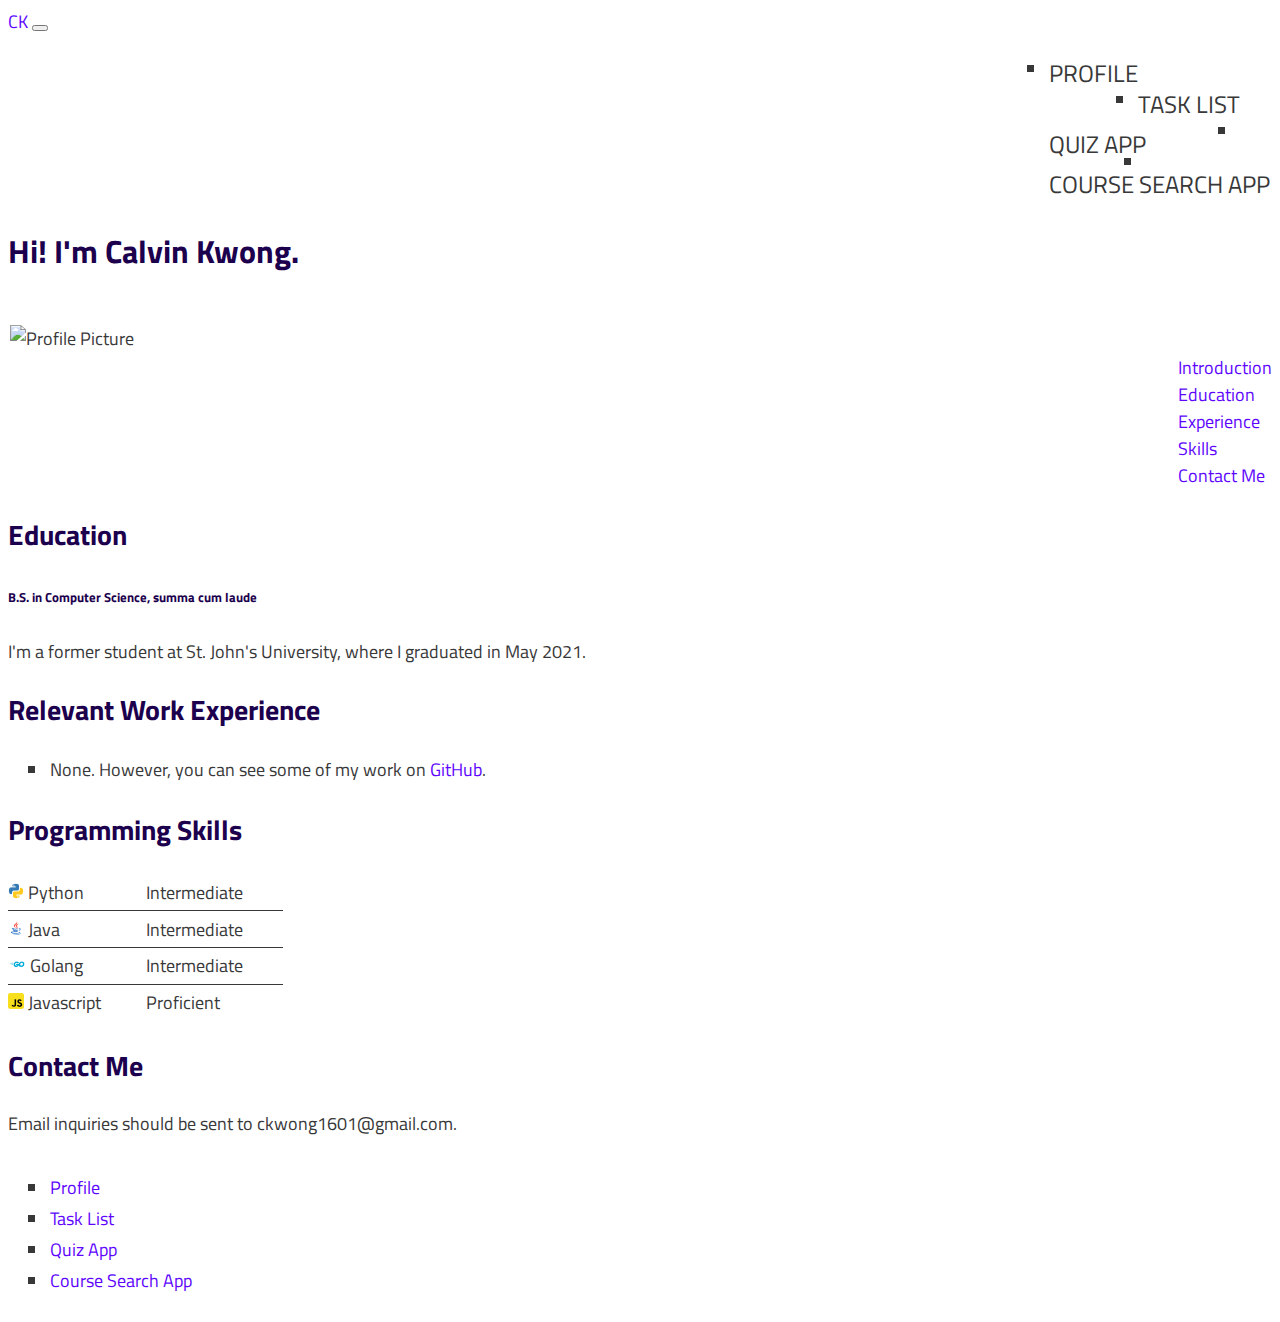
==== commit f2af4287: "Updated links to course search app" ====
--- a/index.html
+++ b/index.html
@@ -43,7 +43,7 @@
                         <li class="nav-item"><a class="nav-link" href="#">Profile</a></li>
                         <li class="nav-item"><a class="nav-link" href="Assignment02/tasks.html">Task List</a></li>
                         <li class="nav-item"><a class="nav-link" href="Assignment03/quiz.html">Quiz App</a></li>
-                        <li class="nav-tiem"><a class="nav-link" href="https://gallant-lichterman-4b3e3b.netlify.app/" target="_blank">Course Search App</a></li>
+                        <li class="nav-tiem"><a class="nav-link" href="https://awesome-hermann-b62155.netlify.app/" target="_blank">Course Search App</a></li>
                     </ul>
                 </div>
             </nav>
@@ -105,32 +105,6 @@
                             </div>
                         </section>
 
-                        <section id="interests">
-                            <h2>General Interests</h2>
-                            <div id="general-interests">
-                                <img src="images/profile/astronomy.jpg" id="astronomy-pic" alt="Picture of nebula.">
-                                <p id="interests-text">I am interested in technology, music, and astrophysics <span>(although it's a bit beyond my comprehension)</span>.</p>
-                            </div>
-                    
-                            <section id="favorite-media">
-                                <h3>Favorite song, film, and TV show</h3>
-                                <p>Song</p>
-                                <iframe width="560" height="315" src="https://www.youtube.com/embed/zQOxCwwwBNE" frameborder="0" allow="accelerometer; autoplay; clipboard-write; encrypted-media; gyroscope; picture-in-picture" allowfullscreen></iframe>
-                                <p>Movie</p>
-                                <iframe width="560" height="315" src="https://www.youtube.com/embed/isOGD_7hNIY" frameborder="0" allow="accelerometer; autoplay; clipboard-write; encrypted-media; gyroscope; picture-in-picture" allowfullscreen></iframe>
-                                <p>Show</p>
-                                <iframe width="560" height="315" src="https://www.youtube.com/embed/caLji74IIp4" frameborder="0" allow="accelerometer; autoplay; clipboard-write; encrypted-media; gyroscope; picture-in-picture" allowfullscreen></iframe>
-                            </section>
-
-                            <section id="favorite-website">
-                                <h3>Favorite Websites</h3>
-                                <ul>
-                                    <li><a href="https://arstechnica.com/" target="_blank">Ars Technica</a> is a news website that primarily covers topics related to technology and science.</li>
-                                    <li><a href="https://twitter.com/" target="_blank">Twitter</a> is a social networking site that allows users to post and interact using tweets.</li>
-                                </ul>
-                            </section>            
-                        </section>
-
                         <section id="contact-me">
                             <h2>Contact Me</h2>
                             <p>Email inquiries should be sent to ckwong1601@gmail.com.</p>
@@ -146,7 +120,7 @@
                     <li><a href="#">Profile</a></li>
                     <li><a href="Assignment02/tasks.html">Task List</a></li>
                     <li><a href="Assignment03/quiz.html">Quiz App</a></li>
-                    <li><a href="https://gallant-lichterman-4b3e3b.netlify.app/" target="_blank">Course Search App</a></li>
+                    <li><a href="https://awesome-hermann-b62155.netlify.app/" target="_blank">Course Search App</a></li>
                 </ul>
             </div>
         </footer>
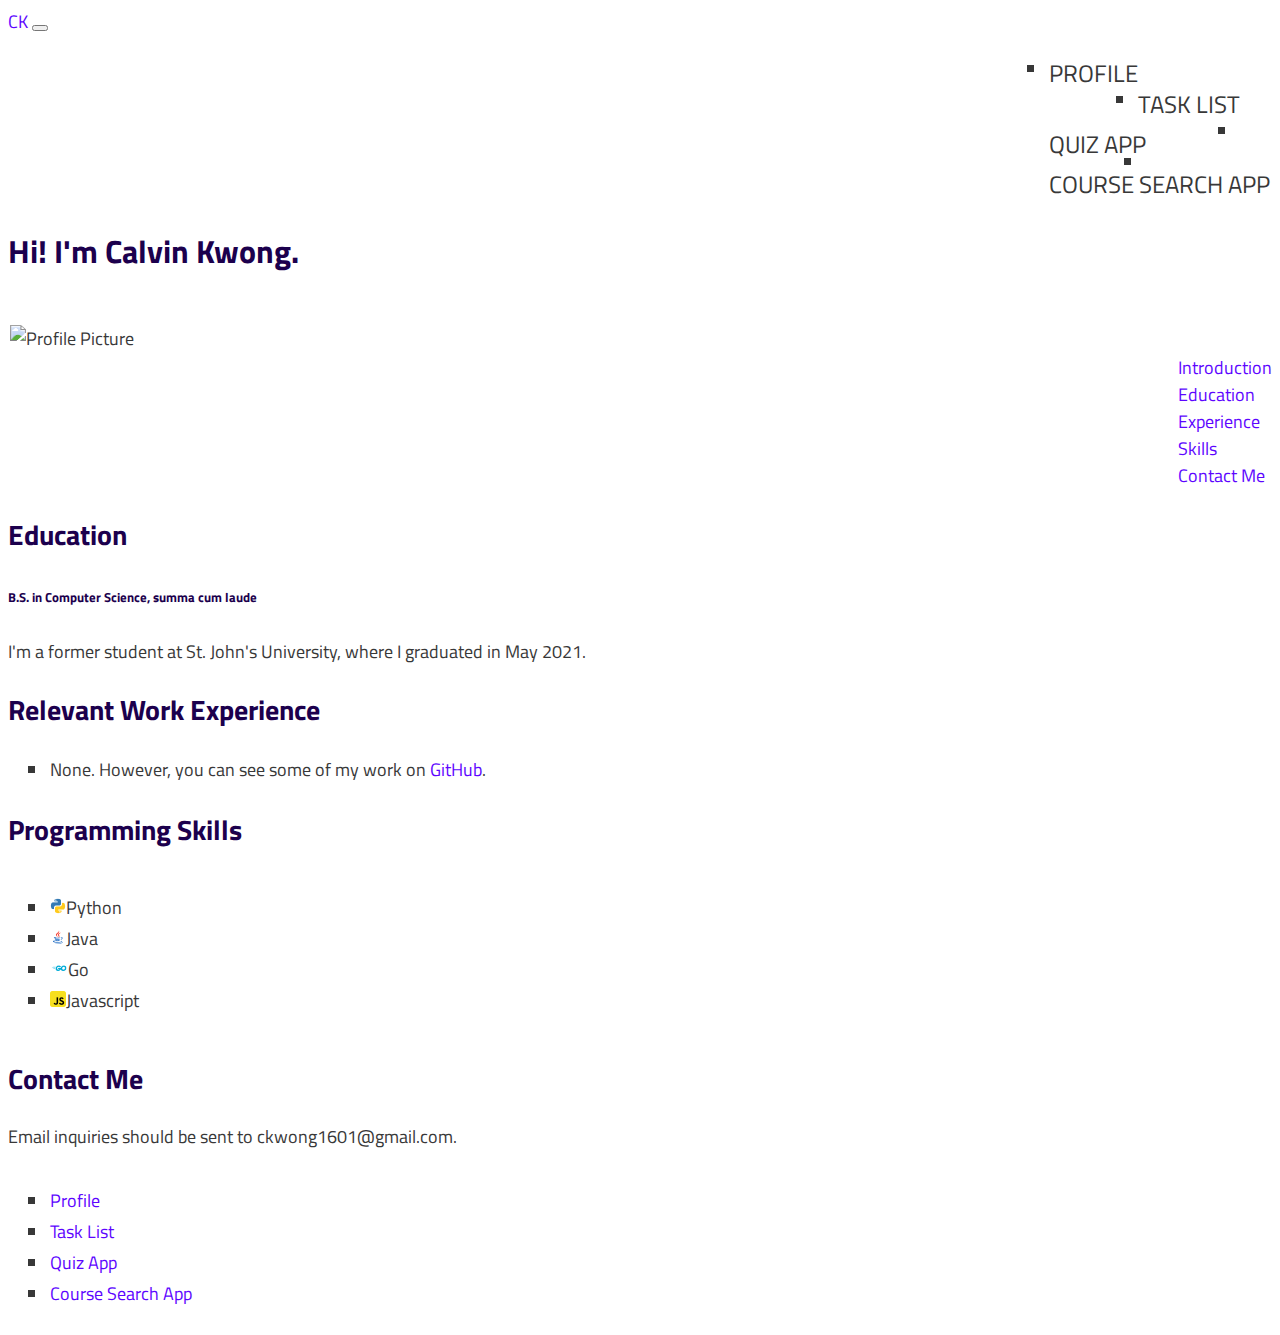
==== commit d0e837bd: "Changed table of programming languages to list" ====
--- a/index.html
+++ b/index.html
@@ -84,24 +84,20 @@
                         <section id="skills">
                             <h2>Programming Skills</h2>
                             <div style="overflow-x: auto;">
-                                <table>
-                                    <tr>
-                                        <td><img src="images/profile/python.png" class="language-icons"> Python</td>
-                                        <td>Intermediate</td>
-                                    </tr>
-                                    <tr>
-                                        <td><img src="images/profile/java.png" class="language-icons"> Java</td>
-                                        <td>Intermediate</td>
-                                    </tr>
-                                    <tr>
-                                        <td><img src="images/profile/golang.png" class="language-icons"> Golang</td>
-                                        <td>Intermediate</td>
-                                    </tr>
-                                    <tr>
-                                        <td><img src="images/profile/javascript.png" class="language-icons"> Javascript</td>
-                                        <td>Proficient</td>
-                                    </tr>
-                                </table>
+                                <ul>
+                                    <li>
+                                        <span><img src="images/profile/python.png" class="language-icons"></span>Python
+                                    </li>
+                                    <li>
+                                        <span><img src="images/profile/java.png" class="language-icons"></span>Java
+                                    </li>
+                                    <li>
+                                        <span><img src="images/profile/golang.png" class="language-icons"></span>Go
+                                    </li>
+                                    <li>
+                                        <span><img src="images/profile/javascript.png" class="language-icons"></span>Javascript
+                                    </li>
+                                </ul>
                             </div>
                         </section>
 
